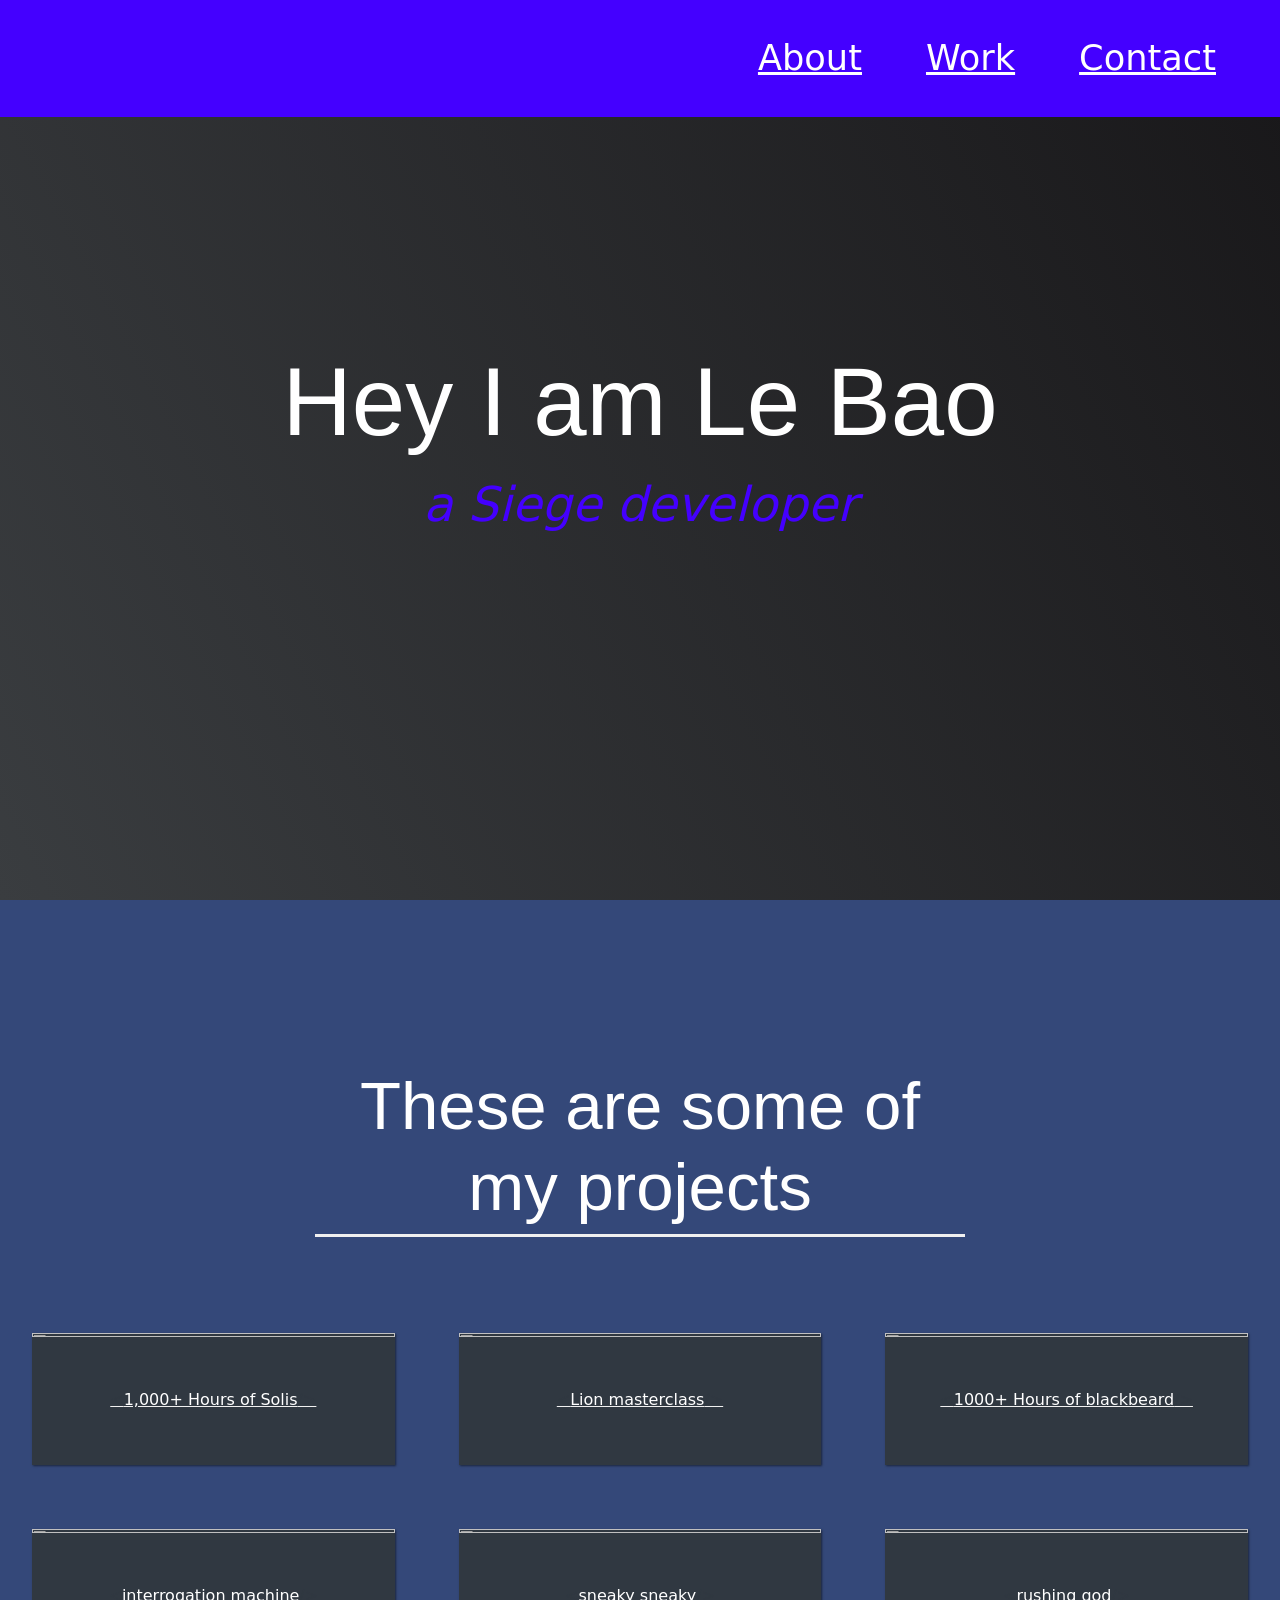
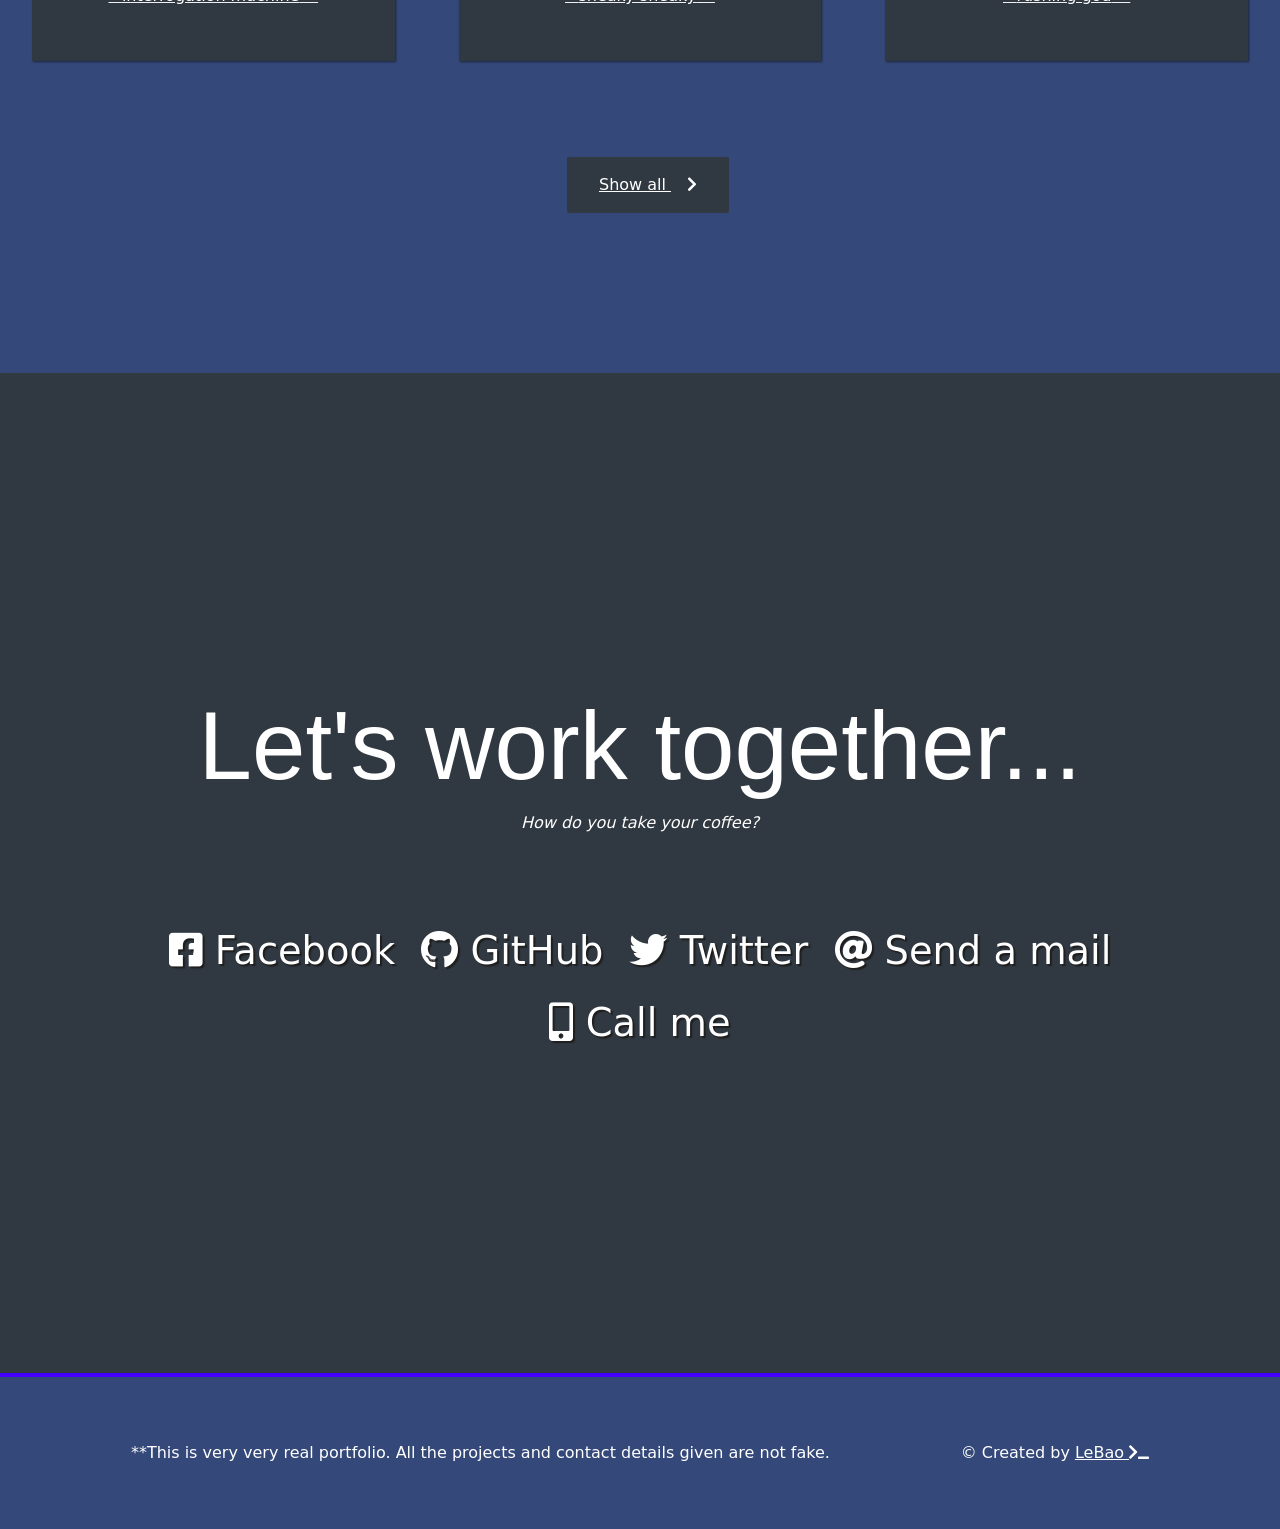
==== kiemtra/baikiemtra.html @ bc5ba09c "Add files via upload" ====
<html lang="en"><head>
<link rel="stylesheet" href="baikiemtra.css">
    <meta charset="utf-8">
    <meta name="viewport" content="width=device-width, initial-scale=1">
    <title>Le Bao Portfolio Webpage</title>
    <link href="https://cdn.jsdelivr.net/npm/bootstrap@5.3.3/dist/css/bootstrap.min.css" rel="stylesheet" integrity="sha384-QWTKZyjpPEjISv5WaRU9OFeRpok6YctnYmDr5pNlyT2bRjXh0JMhjY6hW+ALEwIH" crossorigin="anonymous">

    <!-- google font -->
    <link rel="preconnect" href="https://fonts.googleapis.com">
    <link rel="preconnect" href="https://fonts.gstatic.com" crossorigin="">
    <link href="https://fonts.googleapis.com/css2?family=Poppins:ital,wght@0,100;0,200;0,300;0,400;0,500;0,600;0,700;0,800;0,900;1,100;1,200;1,300;1,400;1,500;1,600;1,700;1,800;1,900&amp;display=swap" rel="stylesheet">

    <!-- font awesome -->
    <link rel="stylesheet" href="https://use.fontawesome.com/releases/v5.8.2/css/all.css" integrity="sha384-oS3vJWv+0UjzBfQzYUhtDYW+Pj2yciDJxpsK1OYPAYjqT085Qq/1cq5FLXAZQ7Ay" crossorigin="anonymous">


<style type="text/css" id="operaUserStyle"></style><style type="text/css"></style></head>
<body>
    <nav id="navbar" class="nav-bar">
        <ul id="nav-list">
            <li><a href="#about">About</a></li>
            <li><a href="#work">Work</a></li>
            <li><a href="#contact">Contact</a></li>
        </ul>
    </nav>

    <section id="welcome-section">
        <h1>Hey I am Le Bao</h1>
        <p>a Siege developer</p>
    </section>

    <section id="projects">
        <h2>These are some of my projects</h2>
        <div id="projects-grid">
            <a href="https://www.youtube.com/watch?v=d5bB-5mKRk0" target="_blank" class="project project-tile">
                <img class="project-image" src="https://images4.alphacoders.com/131/1313650.jpeg" alt="project">
                <p class="project-title">
                    <span class="code">&lt;</span>
                    1,000+ Hours of Solis
                    <span class="code">/&gt;</span>
                </p>
            </a>
            <a href="https://www.youtube.com/watch?v=bckSP522nEQ" target="_blank" class="project project-tile">
                <img class="project-image" src="https://images8.alphacoders.com/905/905172.jpg" alt="project">
                <p class="project-title">
                    <span class="code">&lt;</span>
                    Lion masterclass
                    <span class="code">/&gt;</span>
                </p>
            </a>
            <a href="https://www.youtube.com/watch?v=Kz9jVvH_mFo&t" target="_blank" class="project project-tile">
                <img class="project-image" src="https://www.geekgeneration.fr/wp-content/uploads/2024/11/Tom-Clancys-Rainbow-Six-Siege-Y9S4_Operator_Keyart_16x9_logo_4K.jpg" alt="project">
                <p class="project-title">
                    <span class="code">&lt;</span>
                    1000+ Hours of blackbeard
                    <span class="code">/&gt;</span>
                </p>
            </a>
            <a href="https://www.youtube.com/watch?v=8mT7-WoDAcg" target="_blank" class="project project-tile">
                <img class="project-image" src="https://cdna.artstation.com/p/assets/images/images/043/488/494/large/suisui-2021-09-24-1-55-34.jpg?1637414759" alt="project">
                <p class="project-title">
                    <span class="code">&lt;</span>
                    interrogation machine
                    <span class="code">/&gt;</span>
                </p>
            </a>
            <a href="https://www.youtube.com/watch?v=3i8j7walqj0&t" target="_blank" class="project project-tile">
                <img class="project-image" src="https://cdn.mos.cms.futurecdn.net/SEMekPjTkwyNVRJYhTm9HG.jpg" alt="project">
                <p class="project-title">
                    <span class="code">&lt;</span>
                    sneaky sneaky
                    <span class="code">/&gt;</span>
                </p>
            </a>
            <a href="https://www.youtube.com/watch?v=q-uyjjuVDoQ" target="_blank" class="project project-tile">
                <img class="project-image" src="https://mir-s3-cdn-cf.behance.net/project_modules/max_1200/ad41ed152475991.631f31c7bc03f.png" alt="project">
                <p class="project-title">
                    <span class="code">&lt;</span>
                    rushing god
                    <span class="code">/&gt;</span>
                </p>
            </a>
        </div>
        <a href="#" class="btn-show-all">
            Show all
            <i class="fas fa-chevron-right"></i>
        </a>
    </section>

    <section id="contact">
        <div class="contact-section-header">
            <h2>Let's work together...</h2>
            <p>How do you take your coffee?</p>
        </div>

        <div class="contact-links">
            <a href="https://www.facebook.com/Garrovagos/" target="_blank" class="btn contact-details"><i class="fab fa-facebook-square"></i> Facebook</a>
            <a id="profile-link" href="https://github.com/GarroVagos" target="_blank" class="btn contact-details"><i class="fab fa-github"></i> GitHub</a>
            <a href="https://x.com/GarroVagos" target="_blank" class="btn contact-details"><i class="fab fa-twitter"></i>
                Twitter</a>
            <a href="mailto:lebaoo2509@gmail.com" class="btn contact-details"><i class="fas fa-at"></i> Send a
                mail</a>
            <a href="tel:911" class="btn contact-details"><i class="fas fa-mobile-alt"></i> Call me</a>
        </div>
    </section>

    <footer>
        <p>
            **This is very very real portfolio. All the projects and contact
            details
            given are not fake.
        </p>
        <p>
            © Created by <a href="https://www.facebook.com/Garrovagos/" target="_blank">LeBao <i class="fas fa-terminal"></i></a>
        </p>
    </footer>

    <script src="https://cdn.jsdelivr.net/npm/bootstrap@5.3.3/dist/js/bootstrap.bundle.min.js" integrity="sha384-YvpcrYf0tY3lHB60NNkmXc5s9fDVZLESaAA55NDzOxhy9GkcIdslK1eN7N6jIeHz" crossorigin="anonymous"></script>

</body>
</html>
---- kiemtra/baikiemtra.css ----
:root {
    --main-white: #f0f0f0;
    --main-red: #4400ff;
    --main-blue: #344879;
    --main-gray: #303841;
  }
  
  * {
    margin: 0;
    padding: 0;
  }
  
  *,
  *::before,
  *::after {
    box-sizing: inherit;
  }
  
  html {
    /* Set font size for easy rem calculations
     * default document font size = 16px, 1rem = 16px, 100% = 16px
     * (100% / 16px) * 10 = 62.5%, 1rem = 10px, 62.5% = 10px
    */
    font-size: 100%;
    scroll-behavior: smooth;
    box-sizing: border-box;
  }
  
  /* 1200px / 16px = 75em */
  @media (max-width: 75em) {
    html {
      font-size: 60%;
    }
  }
  
  /* 980px / 16px = 61.25em */
  @media (max-width: 61.25em) {
    html {
      font-size: 58%;
    }
  }
  
  /* 460px / 16px = 28.75em */
  @media (max-width: 28.75em) {
    html {
      font-size: 55%;
    }
  }
  
  @media (max-width: 28.75em) {
    .nav {
      justify-content: center;
    }
  
    .nav-list {
      margin: 0 1rem;
    }
  }
  
  @media (max-width: 28.75em) {
    .projects-section-header {
      font-size: 4rem;
    }
  }
  
  /* "Automagic" image grid using no media queries */
  .projects-grid {
    display: grid;
    grid-template-columns: repeat(auto-fit, minmax(320px, 1fr));
    grid-gap: 4rem;
    width: 100%;
    max-width: 1280px;
    margin: 0 auto;
    margin-bottom: 6rem;
  }
  
  @media (max-width: 30.625em) {
    .projects-section {
      padding: 6rem 1rem;
    }
  
    .projects-grid {
      grid-template-columns: 1fr;
    }
  }
  
  @media (max-width: 28.75em) {
    .contact-section-header > h2 {
      font-size: 4rem;
    }
  }
  
  @media (max-width: 28.75em) {
    footer {
      flex-direction: column;
      text-align: center;
    }
  }
  
  body {
    font-family: "Poppins", sans-serif;
    font-size: 1.8rem;
    font-weight: 400;
    line-height: 1.4;
  }
  
  ul {
    list-style-type: none;
  }
  
  a {
    text-decoration: none;
  }
  
  h1,
  h2 {
    font-family: "Raleway", sans-serif;
    font-weight: 700;
    text-align: center;
  }
  
  .nav-bar {
    margin: 0;
    padding: 0;
    width: 100%;
  
    display: flex;
    justify-content: flex-end;
  
    background-color: var(--main-red);
  
    position: fixed;
    top: 0;
    left: 0;
    box-shadow: 0 2px 0 rgba(0 4);
    z-index: 999;
  }
  
  #contact {
    min-height: 1000px;
  }
  
  #nav-list {
    display: flex;
  
    justify-content: center;
    align-items: center;
    margin: 0 2rem 0 0;
    padding: 0;
  }
  
  #nav-list li > a {
    display: block;
    font-size: 2.2rem;
    padding: 2rem;
    color: white;
  }
  
  #nav-list li > a:hover {
    background-color: var(--main-blue);
  }
  
  #welcome-section {
    display: flex;
    justify-content: center;
    align-items: center;
    flex-direction: column;
    width: 100%;
    height: 100vh;
    background-color: #000;
    background-image: linear-gradient(62deg, #3a3d40 0%, #181719 100%);
  }
  
  #welcome-section h1,
  p {
    color: white;
  }
  
  #welcome-section h1 {
    font-size: 6rem;
  }
  
  #welcome-section p {
    color: var(--main-red);
    font-size: 3rem;
    font-weight: 200;
    font-style: italic;
  }
  
  #projects {
    background-color: var(--main-blue);
    width: 100%;
    padding: 10rem 2rem;
    text-align: center;
  }
  
  #projects > h2 {
    color: white;
    max-width: 650px;
    margin: 0 auto 6rem auto;
    border-bottom: 0.2rem solid var(--main-white);
    font-size: 4.2rem;
    padding: 0.4rem;
  }
  
  #projects-grid {
    display: grid;
    grid-template-columns: repeat(auto-fit, minmax(320px, 1fr));
    grid-gap: 4rem;
    width: 100%;
    max-width: 1280px;
    margin: 0 auto;
    margin-bottom: 6rem;
  }
  
  #projects-grid a {
    background-color: var(--main-gray);
    box-shadow: 1px 1px 2px rgba(0, 0, 0, 0.5);
    color: var(--main-white);
  }
  
  .project-image {
    height: calc(100% - 6.8rem);
    width: 100%;
    object-fit: cover;
  }
  
  .project-title {
    display: flex;
    align-items: center;
    justify-content: center;
    padding: 2rem 0.5rem;
  }
  
  .code {
    color: var(--main-gray);
    transition: color 0.3s ease-out;
    -webkit-transition: color 0.3s ease-out;
    -moz-transition: color 0.3s ease-out;
    -ms-transition: color 0.3s ease-out;
    -o-transition: color 0.3s ease-out;
  }
  
  .project:hover .code {
    color: #ff7f50;
  }
  
  .btn-show-all {
    display: inline-block;
    padding: 1rem 2rem;
    background-color: var(--main-gray);
    border-radius: 2px;
    -webkit-border-radius: 2px;
    -moz-border-radius: 2px;
    -ms-border-radius: 2px;
    -o-border-radius: 2px;
    width: fit-content;
    color: white;
    transition: background 0.3s ease-out;
    -webkit-transition: background 0.3s ease-out;
    -moz-transition: background 0.3s ease-out;
    -ms-transition: background 0.3s ease-out;
    -o-transition: background 0.3s ease-out;
  }
  
  .btn-show-all i {
    margin-left: 1rem;
    transform: translateX(0);
    transition: transform 0.3s ease-out;
    -webkit-transition: transform 0.3s ease-out;
    -moz-transition: transform 0.3s ease-out;
    -ms-transition: transform 0.3s ease-out;
    -o-transition: transform 0.3s ease-out;
    -webkit-transform: translateX(0);
    -moz-transform: translateX(0);
    -ms-transform: translateX(0);
    -o-transform: translateX(0);
  }
  
  .btn-show-all {
    margin-left: 1rem;
  }
  
  .btn-show-all:hover {
    background-color: var(--main-red);
  }
  
  .btn-show-all:hover i {
    transform: translateX(2px);
    -webkit-transform: translateX(2px);
    -moz-transform: translateX(2px);
    -ms-transform: translateX(2px);
    -o-transform: translateX(2px);
  }
  
  #contact {
    width: 100%;
    height: 80vh;
    background-color: var(--main-gray);
    padding: 0 2rem;
    color: white;
  
    display: flex;
    justify-content: center;
    align-items: center;
    flex-direction: column;
    text-align: center;
  }
  
  .contact-section-header > h2 {
    font-size: 6rem;
  }
  
  .contact-section-header > p {
    font-style: italic;
  }
  
  .contact-links {
    width: 100%;
    max-width: 980px;
    margin-top: 4rem;
  
    display: flex;
    justify-content: center;
    flex-wrap: wrap;
  }
  
  .contact-links .contact-details {
    font-size: 2.4rem;
    text-shadow: 2px 2px 1px #1f1f1f;
    transition: transform 0.3s ease-out;
    -webkit-transition: transform 0.3s ease-out;
    -moz-transition: transform 0.3s ease-out;
    -ms-transition: transform 0.3s ease-out;
    -o-transition: transform 0.3s ease-out;
    color: white;
  }
  
  .contact-links .contact-details:hover {
    transform: translateY(8px);
    -webkit-transform: translateY(8px);
    -moz-transform: translateY(8px);
    -ms-transform: translateY(8px);
    -o-transform: translateY(8px);
  }
  
  footer {
    background-color: var(--main-blue);
    padding: 2rem;
    border-top: 4px solid var(--main-red);
  
    display: flex;
    justify-content: space-evenly;
    align-items: center;
    font-weight: 300;
  }
  
  footer a {
    color: white;
    font-weight: 300;
  }
  
  footer > p {
    margin: 2rem;
  }
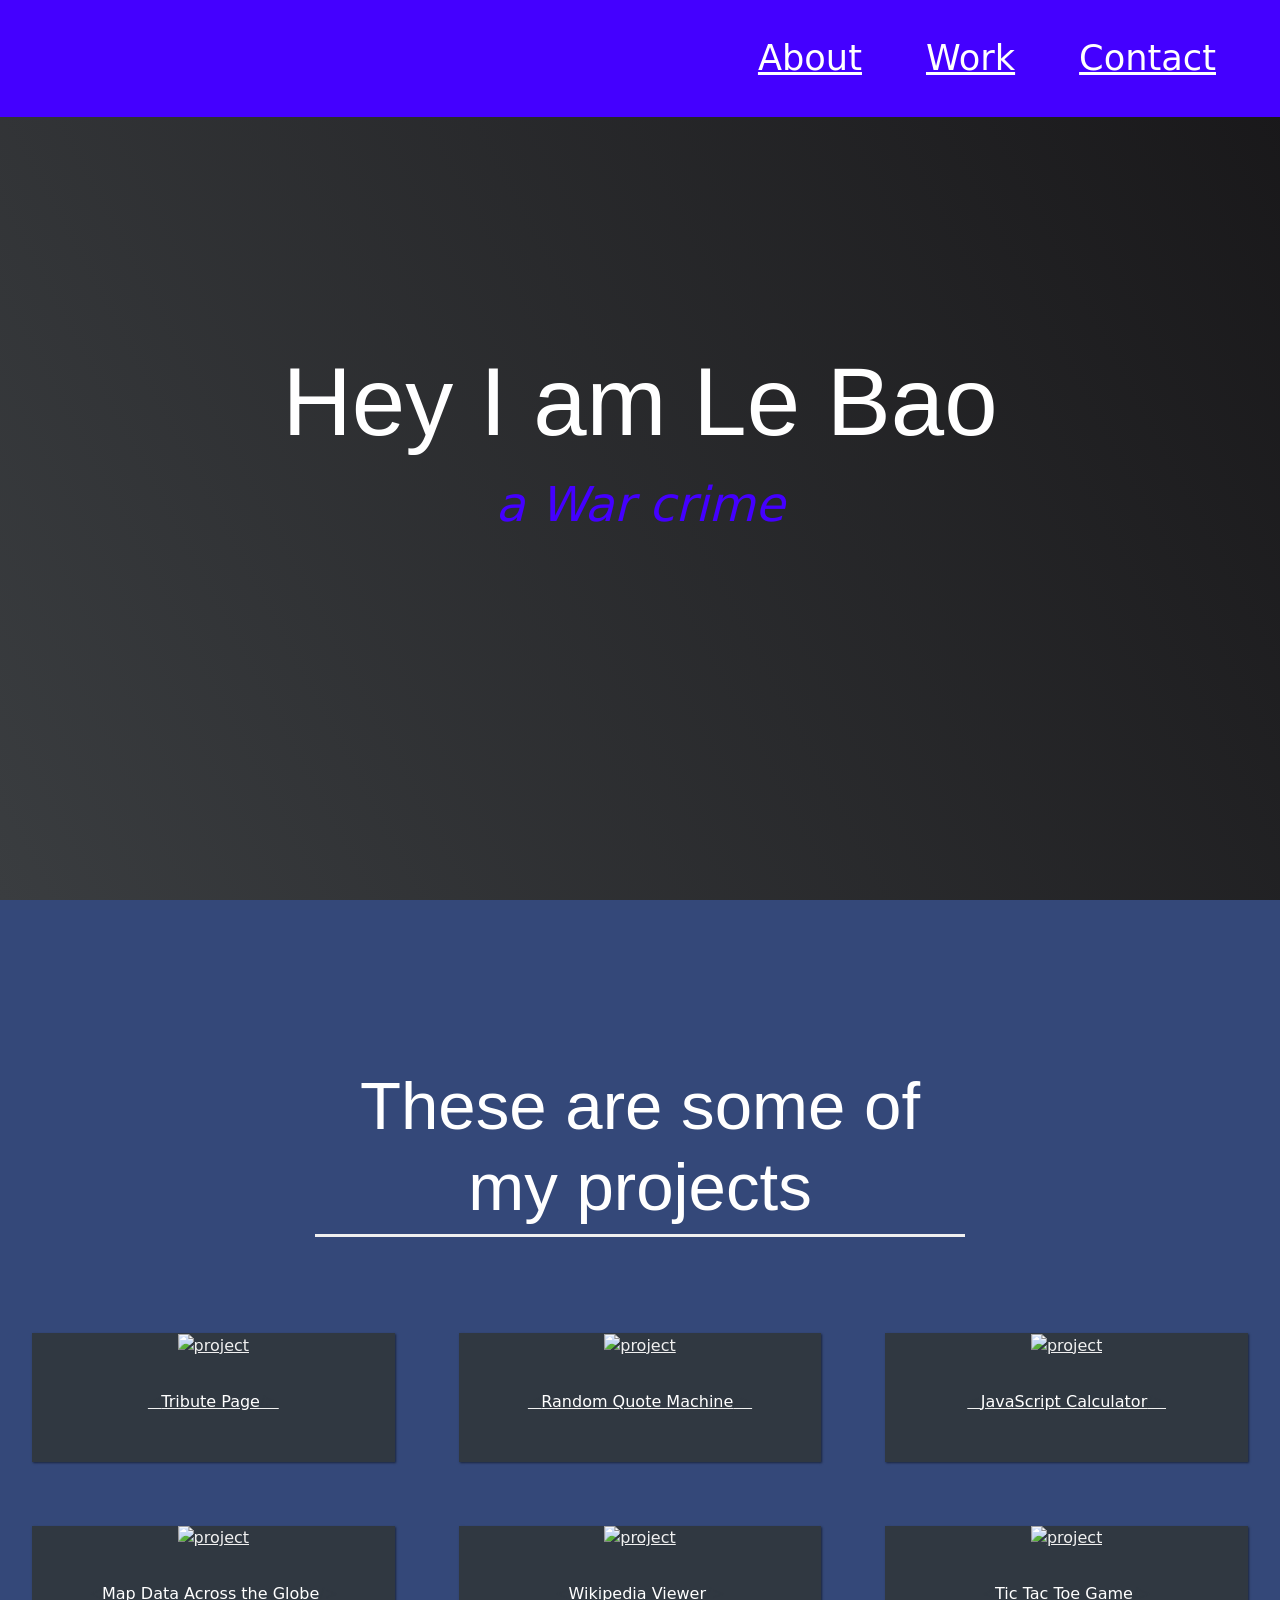
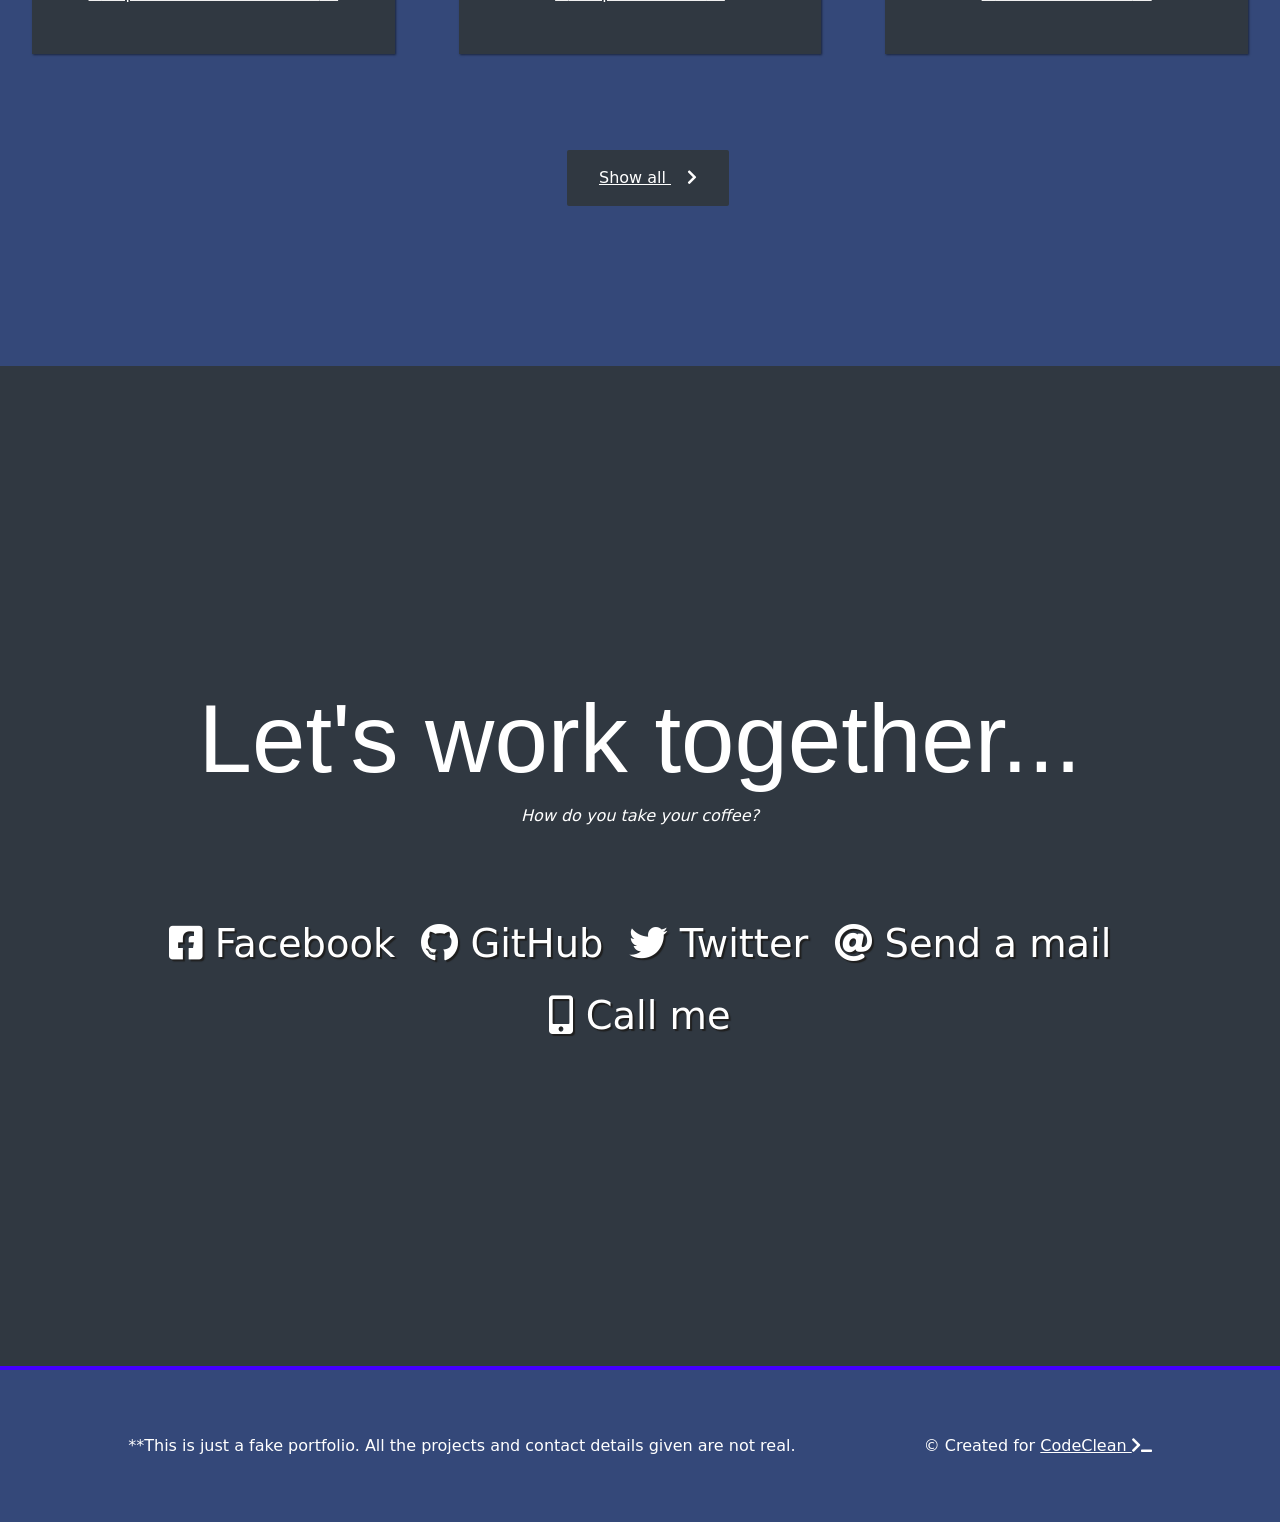
==== commit dd8c4338: "Update baikiemtra.html" ====
--- a/kiemtra/baikiemtra.html
+++ b/kiemtra/baikiemtra.html
@@ -1,121 +1,158 @@
-<html lang="en"><head>
-<link rel="stylesheet" href="baikiemtra.css">
-    <meta charset="utf-8">
-    <meta name="viewport" content="width=device-width, initial-scale=1">
-    <title>Le Bao Portfolio Webpage</title>
-    <link href="https://cdn.jsdelivr.net/npm/bootstrap@5.3.3/dist/css/bootstrap.min.css" rel="stylesheet" integrity="sha384-QWTKZyjpPEjISv5WaRU9OFeRpok6YctnYmDr5pNlyT2bRjXh0JMhjY6hW+ALEwIH" crossorigin="anonymous">
+<!doctype html>
+<html lang="en">
+    <head>
+    <link rel="stylesheet" href="baikiemtra.css">
+        <meta charset="utf-8">
+        <meta name="viewport" content="width=device-width, initial-scale=1">
+        <title>Le Bao Portfolio Webpage</title>
+        <link
+            href="https://cdn.jsdelivr.net/npm/bootstrap@5.3.3/dist/css/bootstrap.min.css"
+            rel="stylesheet"
+            integrity="sha384-QWTKZyjpPEjISv5WaRU9OFeRpok6YctnYmDr5pNlyT2bRjXh0JMhjY6hW+ALEwIH"
+            crossorigin="anonymous">
 
-    <!-- google font -->
-    <link rel="preconnect" href="https://fonts.googleapis.com">
-    <link rel="preconnect" href="https://fonts.gstatic.com" crossorigin="">
-    <link href="https://fonts.googleapis.com/css2?family=Poppins:ital,wght@0,100;0,200;0,300;0,400;0,500;0,600;0,700;0,800;0,900;1,100;1,200;1,300;1,400;1,500;1,600;1,700;1,800;1,900&amp;display=swap" rel="stylesheet">
+        <link rel="preconnect" href="https://fonts.googleapis.com">
+        <link rel="preconnect" href="https://fonts.gstatic.com" crossorigin>
+        <link
+            href="https://fonts.googleapis.com/css2?family=Poppins:ital,wght@0,100;0,200;0,300;0,400;0,500;0,600;0,700;0,800;0,900;1,100;1,200;1,300;1,400;1,500;1,600;1,700;1,800;1,900&display=swap"
+            rel="stylesheet">
 
-    <!-- font awesome -->
-    <link rel="stylesheet" href="https://use.fontawesome.com/releases/v5.8.2/css/all.css" integrity="sha384-oS3vJWv+0UjzBfQzYUhtDYW+Pj2yciDJxpsK1OYPAYjqT085Qq/1cq5FLXAZQ7Ay" crossorigin="anonymous">
+        <link rel="stylesheet"
+            href="https://use.fontawesome.com/releases/v5.8.2/css/all.css"
+            integrity="sha384-oS3vJWv+0UjzBfQzYUhtDYW+Pj2yciDJxpsK1OYPAYjqT085Qq/1cq5FLXAZQ7Ay"
+            crossorigin="anonymous">
 
 
-<style type="text/css" id="operaUserStyle"></style><style type="text/css"></style></head>
-<body>
-    <nav id="navbar" class="nav-bar">
-        <ul id="nav-list">
-            <li><a href="#about">About</a></li>
-            <li><a href="#work">Work</a></li>
-            <li><a href="#contact">Contact</a></li>
-        </ul>
-    </nav>
+    </head>
+    <body>
 
-    <section id="welcome-section">
-        <h1>Hey I am Le Bao</h1>
-        <p>a Siege developer</p>
-    </section>
+        <nav id="navbar" class="nav-bar" class="nav">
+            <ul id="nav-list">
+                <li><a href="#about">About</a></li>
+                <li><a href="#work">Work</a></li>
+                <li><a href="#contact">Contact</a></li>
+            </ul>
+        </nav>
 
-    <section id="projects">
-        <h2>These are some of my projects</h2>
-        <div id="projects-grid">
-            <a href="https://www.youtube.com/watch?v=d5bB-5mKRk0" target="_blank" class="project project-tile">
-                <img class="project-image" src="https://images4.alphacoders.com/131/1313650.jpeg" alt="project">
-                <p class="project-title">
-                    <span class="code">&lt;</span>
-                    1,000+ Hours of Solis
-                    <span class="code">/&gt;</span>
-                </p>
+        <section id="welcome-section">
+            <h1>Hey I am Le Bao</h1>
+            <p>a War crime</p>
+        </section>
+
+        <section id="projects">
+            <h2>These are some of my projects</h2>
+            <div id="projects-grid">
+                <a href="https://codepen.io/freeCodeCamp/full/zNqgVx"
+                    target="_blank" class="project project-tile">
+                    <img class="project-image"
+                        src="https://cdn.freecodecamp.org/testable-projects-fcc/images/tribute.jpg"
+                        alt="project">
+                    <p class="project-title">
+                        <span class="code">&lt;</span>
+                        Tribute Page
+                        <span class="code">/&gt;</span>
+                    </p>
+                </a>
+                <a href="https://codepen.io/freeCodeCamp/full/qRZeGZ"
+                    target="_blank" class="project project-tile">
+                    <img class="project-image"
+                        src="https://cdn.freecodecamp.org/testable-projects-fcc/images/random-quote-machine.png"
+                        alt="project">
+                    <p class="project-title">
+                        <span class="code">&lt;</span>
+                        Random Quote Machine
+                        <span class="code">/&gt;</span>
+                    </p>
+                </a>
+                <a href="https://codepen.io/freeCodeCamp/full/wgGVVX"
+                    target="_blank" class="project project-tile">
+                    <img class="project-image"
+                        src="https://cdn.freecodecamp.org/testable-projects-fcc/images/calc.png"
+                        alt="project">
+                    <p class="project-title">
+                        <span class="code">&lt;</span>
+                        JavaScript Calculator
+                        <span class="code">/&gt;</span>
+                    </p>
+                </a>
+                <a href="https://codepen.io/freeCodeCamp/full/mVEJag"
+                    target="_blank" class="project project-tile">
+                    <img class="project-image"
+                        src="https://cdn.freecodecamp.org/testable-projects-fcc/images/map.jpg"
+                        alt="project">
+                    <p class="project-title">
+                        <span class="code">&lt;</span>
+                        Map Data Across the Globe
+                        <span class="code">/&gt;</span>
+                    </p>
+                </a>
+                <a href="https://codepen.io/freeCodeCamp/full/wGqEga"
+                    target="_blank" class="project project-tile">
+                    <img class="project-image"
+                        src="https://cdn.freecodecamp.org/testable-projects-fcc/images/wiki.png"
+                        alt="project">
+                    <p class="project-title">
+                        <span class="code">&lt;</span>
+                        Wikipedia Viewer
+                        <span class="code">/&gt;</span>
+                    </p>
+                </a>
+                <a href="https://codepen.io/freeCodeCamp/full/KzXQgy"
+                    target="_blank" class="project project-tile">
+                    <img class="project-image"
+                        src="https://cdn.freecodecamp.org/testable-projects-fcc/images/tic-tac-toe.png"
+                        alt="project">
+                    <p class="project-title">
+                        <span class="code">&lt;</span>
+                        Tic Tac Toe Game
+                        <span class="code">/&gt;</span>
+                    </p>
+                </a>
+            </div>
+            <a href="#" class="btn-show-all">
+                Show all
+                <i class="fas fa-chevron-right"></i>
             </a>
-            <a href="https://www.youtube.com/watch?v=bckSP522nEQ" target="_blank" class="project project-tile">
-                <img class="project-image" src="https://images8.alphacoders.com/905/905172.jpg" alt="project">
-                <p class="project-title">
-                    <span class="code">&lt;</span>
-                    Lion masterclass
-                    <span class="code">/&gt;</span>
-                </p>
-            </a>
-            <a href="https://www.youtube.com/watch?v=Kz9jVvH_mFo&t" target="_blank" class="project project-tile">
-                <img class="project-image" src="https://www.geekgeneration.fr/wp-content/uploads/2024/11/Tom-Clancys-Rainbow-Six-Siege-Y9S4_Operator_Keyart_16x9_logo_4K.jpg" alt="project">
-                <p class="project-title">
-                    <span class="code">&lt;</span>
-                    1000+ Hours of blackbeard
-                    <span class="code">/&gt;</span>
-                </p>
-            </a>
-            <a href="https://www.youtube.com/watch?v=8mT7-WoDAcg" target="_blank" class="project project-tile">
-                <img class="project-image" src="https://cdna.artstation.com/p/assets/images/images/043/488/494/large/suisui-2021-09-24-1-55-34.jpg?1637414759" alt="project">
-                <p class="project-title">
-                    <span class="code">&lt;</span>
-                    interrogation machine
-                    <span class="code">/&gt;</span>
-                </p>
-            </a>
-            <a href="https://www.youtube.com/watch?v=3i8j7walqj0&t" target="_blank" class="project project-tile">
-                <img class="project-image" src="https://cdn.mos.cms.futurecdn.net/SEMekPjTkwyNVRJYhTm9HG.jpg" alt="project">
-                <p class="project-title">
-                    <span class="code">&lt;</span>
-                    sneaky sneaky
-                    <span class="code">/&gt;</span>
-                </p>
-            </a>
-            <a href="https://www.youtube.com/watch?v=q-uyjjuVDoQ" target="_blank" class="project project-tile">
-                <img class="project-image" src="https://mir-s3-cdn-cf.behance.net/project_modules/max_1200/ad41ed152475991.631f31c7bc03f.png" alt="project">
-                <p class="project-title">
-                    <span class="code">&lt;</span>
-                    rushing god
-                    <span class="code">/&gt;</span>
-                </p>
-            </a>
-        </div>
-        <a href="#" class="btn-show-all">
-            Show all
-            <i class="fas fa-chevron-right"></i>
-        </a>
-    </section>
+        </section>
 
-    <section id="contact">
-        <div class="contact-section-header">
-            <h2>Let's work together...</h2>
-            <p>How do you take your coffee?</p>
-        </div>
+        <section id="contact">
+            <div class="contact-section-header">
+                <h2>Let's work together...</h2>
+                <p>How do you take your coffee?</p>
+            </div>
 
-        <div class="contact-links">
-            <a href="https://www.facebook.com/Garrovagos/" target="_blank" class="btn contact-details"><i class="fab fa-facebook-square"></i> Facebook</a>
-            <a id="profile-link" href="https://github.com/GarroVagos" target="_blank" class="btn contact-details"><i class="fab fa-github"></i> GitHub</a>
-            <a href="https://x.com/GarroVagos" target="_blank" class="btn contact-details"><i class="fab fa-twitter"></i>
-                Twitter</a>
-            <a href="mailto:lebaoo2509@gmail.com" class="btn contact-details"><i class="fas fa-at"></i> Send a
-                mail</a>
-            <a href="tel:911" class="btn contact-details"><i class="fas fa-mobile-alt"></i> Call me</a>
-        </div>
-    </section>
+            <div class="contact-links">
+                <a href="https://facebook.com/freecodecamp" target="_blank"
+                    class="btn contact-details"><i
+                        class="fab fa-facebook-square"></i> Facebook</a>
+                <a id="profile-link" href="https://github.com/freecodecamp"
+                    target="_blank" class="btn contact-details"><i
+                        class="fab fa-github"></i> GitHub</a>
+                <a href="https://twitter.com/freecodecamp" target="_blank"
+                    class="btn contact-details"><i class="fab fa-twitter"></i>
+                    Twitter</a>
+                <a href="mailto:example@example.com"
+                    class="btn contact-details"><i class="fas fa-at"></i> Send a
+                    mail</a>
+                <a href="tel:555-555-5555" class="btn contact-details"><i
+                        class="fas fa-mobile-alt"></i> Call me</a>
+            </div>
+        </section>
 
-    <footer>
-        <p>
-            **This is very very real portfolio. All the projects and contact
-            details
-            given are not fake.
-        </p>
-        <p>
-            © Created by <a href="https://www.facebook.com/Garrovagos/" target="_blank">LeBao <i class="fas fa-terminal"></i></a>
-        </p>
-    </footer>
+        <footer>
+            <p>
+                **This is just a fake portfolio. All the projects and contact
+                details
+                given are not real.
+            </p>
+            <p>
+                © Created for <a href="https://codeclean.org/" target="_blank">CodeClean <i class="fas fa-terminal"></i></a>
+            </p>
+        </footer>
 
-    <script src="https://cdn.jsdelivr.net/npm/bootstrap@5.3.3/dist/js/bootstrap.bundle.min.js" integrity="sha384-YvpcrYf0tY3lHB60NNkmXc5s9fDVZLESaAA55NDzOxhy9GkcIdslK1eN7N6jIeHz" crossorigin="anonymous"></script>
-
-</body>
+        <script
+            src="https://cdn.jsdelivr.net/npm/bootstrap@5.3.3/dist/js/bootstrap.bundle.min.js"
+            integrity="sha384-YvpcrYf0tY3lHB60NNkmXc5s9fDVZLESaAA55NDzOxhy9GkcIdslK1eN7N6jIeHz"
+            crossorigin="anonymous"></script>
+    </body>
 </html>
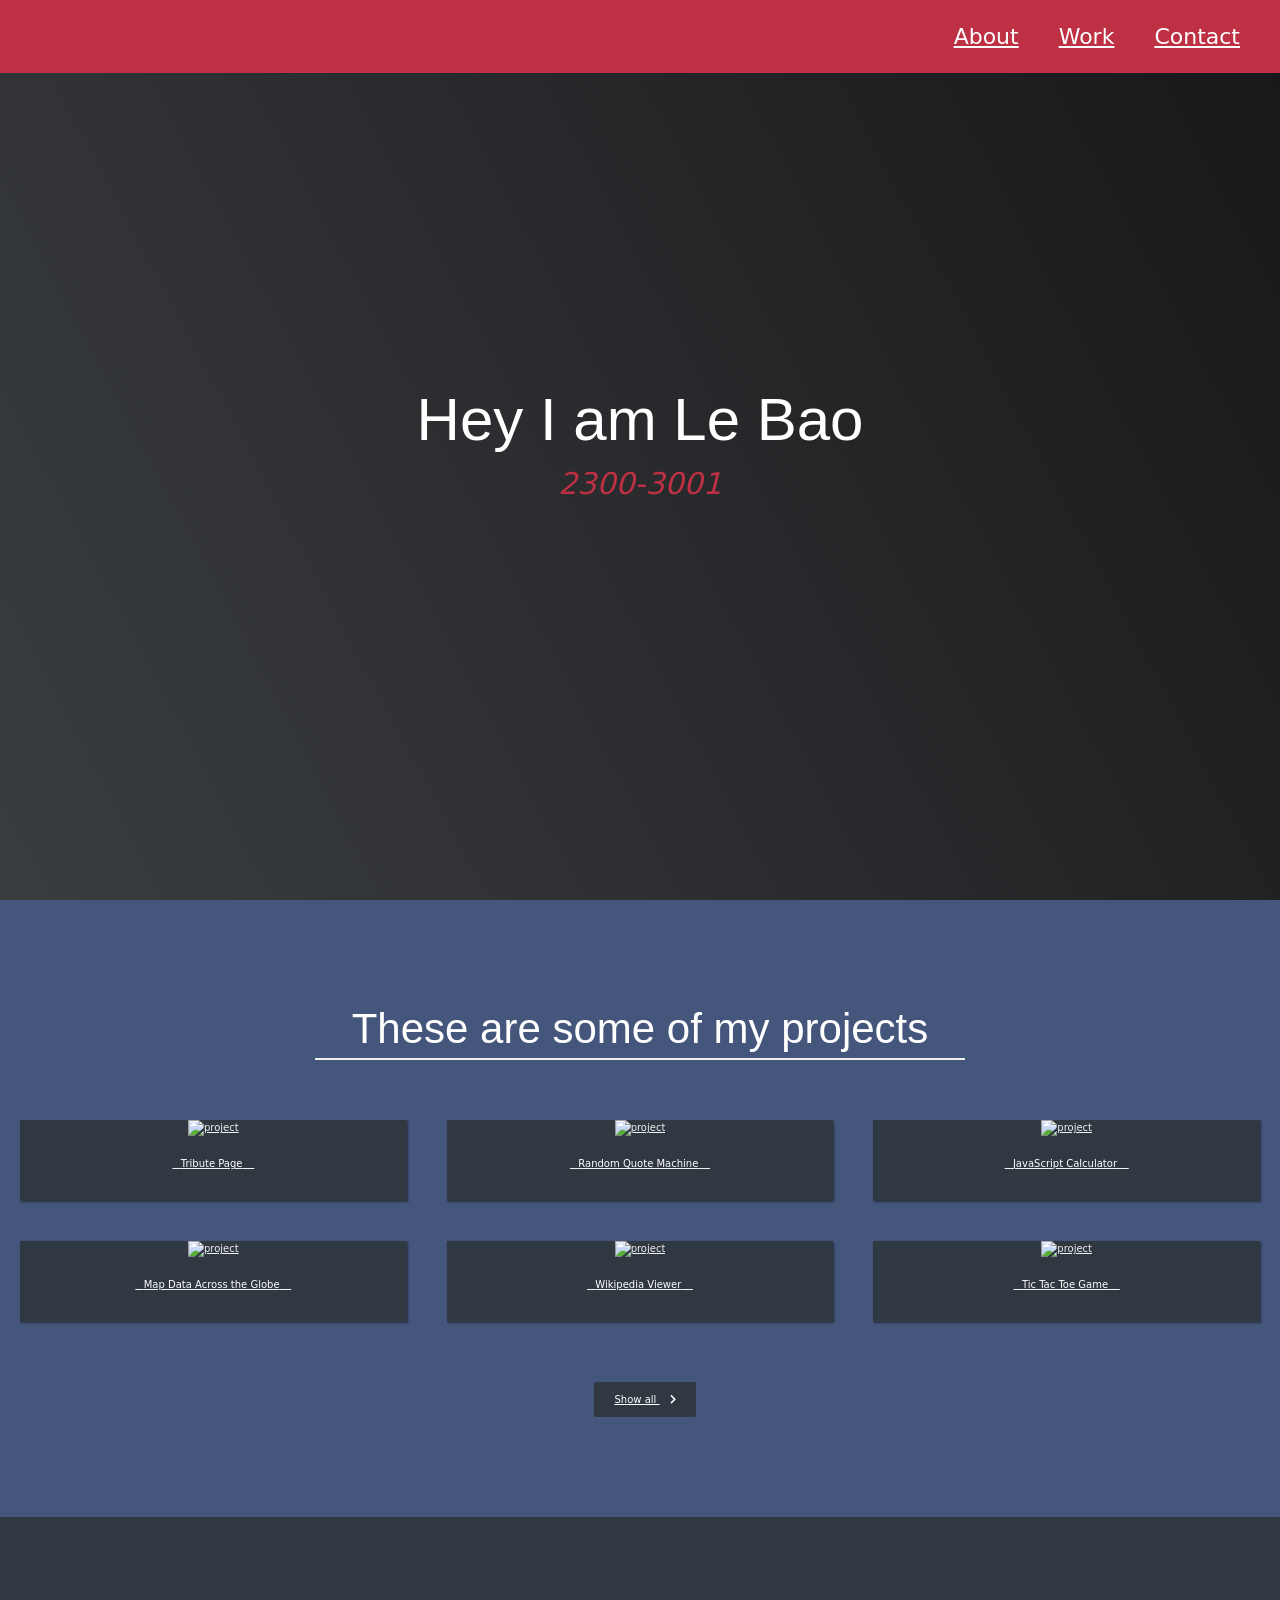
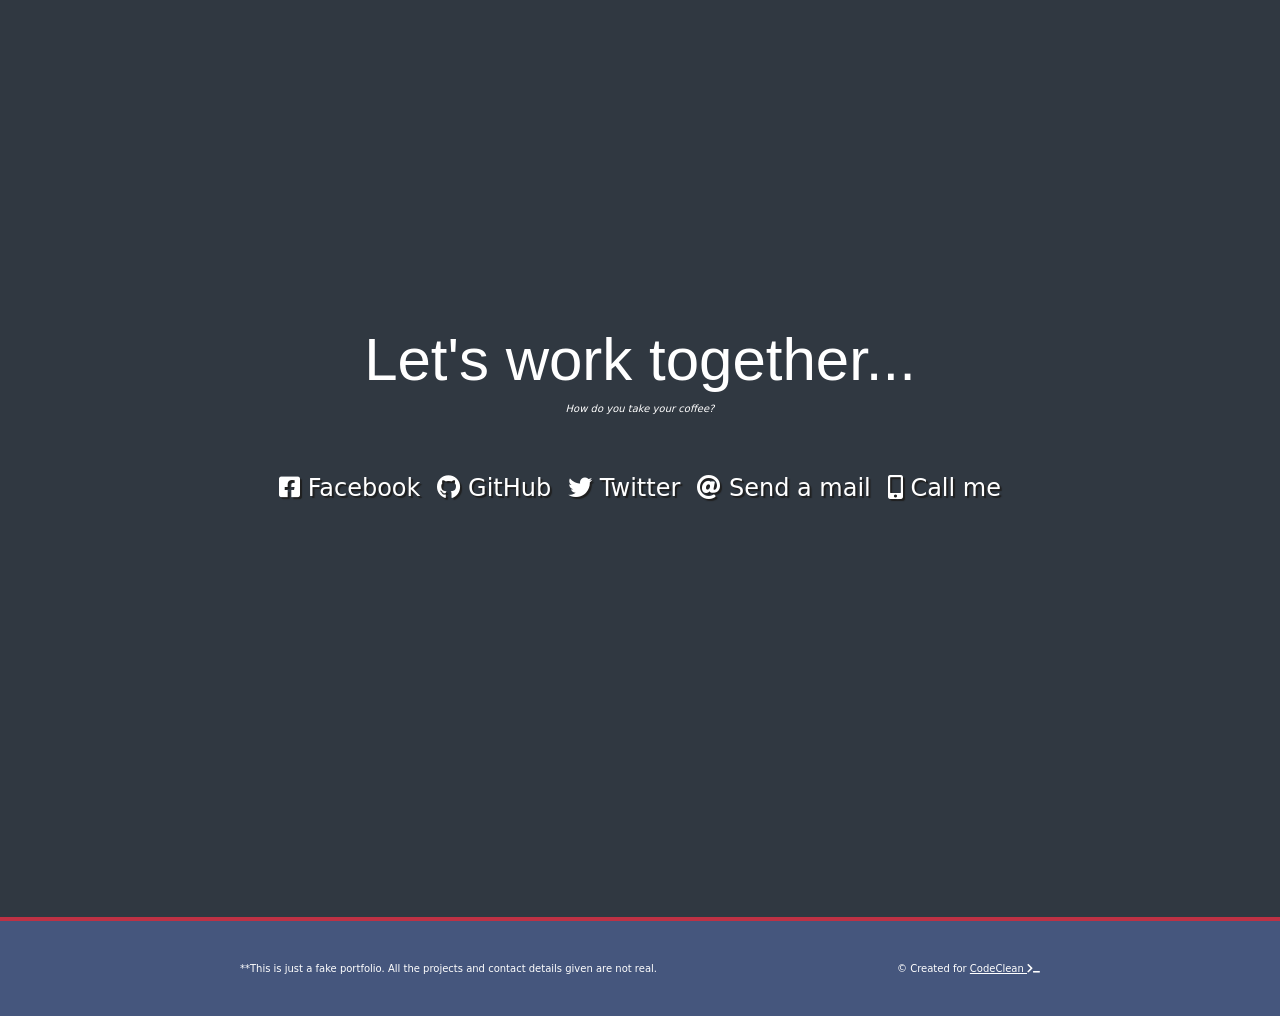
==== commit 0ae43c9b: "Update baikiemtra.html" ====
--- a/kiemtra/baikiemtra.html
+++ b/kiemtra/baikiemtra.html
@@ -36,7 +36,7 @@
 
         <section id="welcome-section">
             <h1>Hey I am Le Bao</h1>
-            <p>a War crime</p>
+            <p>2300-3001</p>
         </section>
 
         <section id="projects">
--- a/kiemtra/baikiemtra.css
+++ b/kiemtra/baikiemtra.css
@@ -1,365 +1,365 @@
 :root {
-    --main-white: #f0f0f0;
-    --main-red: #4400ff;
-    --main-blue: #344879;
-    --main-gray: #303841;
-  }
-  
-  * {
-    margin: 0;
-    padding: 0;
-  }
-  
-  *,
-  *::before,
-  *::after {
-    box-sizing: inherit;
-  }
-  
+  --main-white: #f0f0f0;
+  --main-red: #be3144;
+  --main-blue: #45567d;
+  --main-gray: #303841;
+}
+
+* {
+  margin: 0;
+  padding: 0;
+}
+
+*,
+*::before,
+*::after {
+  box-sizing: inherit;
+}
+
+html {
+  /* Set font size for easy rem calculations
+   * default document font size = 16px, 1rem = 16px, 100% = 16px
+   * (100% / 16px) * 10 = 62.5%, 1rem = 10px, 62.5% = 10px
+  */
+  font-size: 62.5%;
+  scroll-behavior: smooth;
+  box-sizing: border-box;
+}
+
+/* 1200px / 16px = 75em */
+@media (max-width: 75em) {
   html {
-    /* Set font size for easy rem calculations
-     * default document font size = 16px, 1rem = 16px, 100% = 16px
-     * (100% / 16px) * 10 = 62.5%, 1rem = 10px, 62.5% = 10px
-    */
-    font-size: 100%;
-    scroll-behavior: smooth;
-    box-sizing: border-box;
-  }
-  
-  /* 1200px / 16px = 75em */
-  @media (max-width: 75em) {
-    html {
-      font-size: 60%;
-    }
-  }
-  
-  /* 980px / 16px = 61.25em */
-  @media (max-width: 61.25em) {
-    html {
-      font-size: 58%;
-    }
-  }
-  
-  /* 460px / 16px = 28.75em */
-  @media (max-width: 28.75em) {
-    html {
-      font-size: 55%;
-    }
-  }
-  
-  @media (max-width: 28.75em) {
-    .nav {
-      justify-content: center;
-    }
-  
-    .nav-list {
-      margin: 0 1rem;
-    }
-  }
-  
-  @media (max-width: 28.75em) {
-    .projects-section-header {
-      font-size: 4rem;
-    }
-  }
-  
-  /* "Automagic" image grid using no media queries */
+    font-size: 60%;
+  }
+}
+
+/* 980px / 16px = 61.25em */
+@media (max-width: 61.25em) {
+  html {
+    font-size: 58%;
+  }
+}
+
+/* 460px / 16px = 28.75em */
+@media (max-width: 28.75em) {
+  html {
+    font-size: 55%;
+  }
+}
+
+@media (max-width: 28.75em) {
+  .nav {
+    justify-content: center;
+  }
+
+  .nav-list {
+    margin: 0 1rem;
+  }
+}
+
+@media (max-width: 28.75em) {
+  .projects-section-header {
+    font-size: 4rem;
+  }
+}
+
+/* "Automagic" image grid using no media queries */
+.projects-grid {
+  display: grid;
+  grid-template-columns: repeat(auto-fit, minmax(320px, 1fr));
+  grid-gap: 4rem;
+  width: 100%;
+  max-width: 1280px;
+  margin: 0 auto;
+  margin-bottom: 6rem;
+}
+
+@media (max-width: 30.625em) {
+  .projects-section {
+    padding: 6rem 1rem;
+  }
+
   .projects-grid {
-    display: grid;
-    grid-template-columns: repeat(auto-fit, minmax(320px, 1fr));
-    grid-gap: 4rem;
-    width: 100%;
-    max-width: 1280px;
-    margin: 0 auto;
-    margin-bottom: 6rem;
-  }
-  
-  @media (max-width: 30.625em) {
-    .projects-section {
-      padding: 6rem 1rem;
-    }
-  
-    .projects-grid {
-      grid-template-columns: 1fr;
-    }
-  }
-  
-  @media (max-width: 28.75em) {
-    .contact-section-header > h2 {
-      font-size: 4rem;
-    }
-  }
-  
-  @media (max-width: 28.75em) {
-    footer {
-      flex-direction: column;
-      text-align: center;
-    }
-  }
-  
-  body {
-    font-family: "Poppins", sans-serif;
-    font-size: 1.8rem;
-    font-weight: 400;
-    line-height: 1.4;
-  }
-  
-  ul {
-    list-style-type: none;
-  }
-  
-  a {
-    text-decoration: none;
-  }
-  
-  h1,
-  h2 {
-    font-family: "Raleway", sans-serif;
-    font-weight: 700;
-    text-align: center;
-  }
-  
-  .nav-bar {
-    margin: 0;
-    padding: 0;
-    width: 100%;
-  
-    display: flex;
-    justify-content: flex-end;
-  
-    background-color: var(--main-red);
-  
-    position: fixed;
-    top: 0;
-    left: 0;
-    box-shadow: 0 2px 0 rgba(0 4);
-    z-index: 999;
-  }
-  
-  #contact {
-    min-height: 1000px;
-  }
-  
-  #nav-list {
-    display: flex;
-  
-    justify-content: center;
-    align-items: center;
-    margin: 0 2rem 0 0;
-    padding: 0;
-  }
-  
-  #nav-list li > a {
-    display: block;
-    font-size: 2.2rem;
-    padding: 2rem;
-    color: white;
-  }
-  
-  #nav-list li > a:hover {
-    background-color: var(--main-blue);
-  }
-  
-  #welcome-section {
-    display: flex;
-    justify-content: center;
-    align-items: center;
-    flex-direction: column;
-    width: 100%;
-    height: 100vh;
-    background-color: #000;
-    background-image: linear-gradient(62deg, #3a3d40 0%, #181719 100%);
-  }
-  
-  #welcome-section h1,
-  p {
-    color: white;
-  }
-  
-  #welcome-section h1 {
-    font-size: 6rem;
-  }
-  
-  #welcome-section p {
-    color: var(--main-red);
-    font-size: 3rem;
-    font-weight: 200;
-    font-style: italic;
-  }
-  
-  #projects {
-    background-color: var(--main-blue);
-    width: 100%;
-    padding: 10rem 2rem;
-    text-align: center;
-  }
-  
-  #projects > h2 {
-    color: white;
-    max-width: 650px;
-    margin: 0 auto 6rem auto;
-    border-bottom: 0.2rem solid var(--main-white);
-    font-size: 4.2rem;
-    padding: 0.4rem;
-  }
-  
-  #projects-grid {
-    display: grid;
-    grid-template-columns: repeat(auto-fit, minmax(320px, 1fr));
-    grid-gap: 4rem;
-    width: 100%;
-    max-width: 1280px;
-    margin: 0 auto;
-    margin-bottom: 6rem;
-  }
-  
-  #projects-grid a {
-    background-color: var(--main-gray);
-    box-shadow: 1px 1px 2px rgba(0, 0, 0, 0.5);
-    color: var(--main-white);
-  }
-  
-  .project-image {
-    height: calc(100% - 6.8rem);
-    width: 100%;
-    object-fit: cover;
-  }
-  
-  .project-title {
-    display: flex;
-    align-items: center;
-    justify-content: center;
-    padding: 2rem 0.5rem;
-  }
-  
-  .code {
-    color: var(--main-gray);
-    transition: color 0.3s ease-out;
-    -webkit-transition: color 0.3s ease-out;
-    -moz-transition: color 0.3s ease-out;
-    -ms-transition: color 0.3s ease-out;
-    -o-transition: color 0.3s ease-out;
-  }
-  
-  .project:hover .code {
-    color: #ff7f50;
-  }
-  
-  .btn-show-all {
-    display: inline-block;
-    padding: 1rem 2rem;
-    background-color: var(--main-gray);
-    border-radius: 2px;
-    -webkit-border-radius: 2px;
-    -moz-border-radius: 2px;
-    -ms-border-radius: 2px;
-    -o-border-radius: 2px;
-    width: fit-content;
-    color: white;
-    transition: background 0.3s ease-out;
-    -webkit-transition: background 0.3s ease-out;
-    -moz-transition: background 0.3s ease-out;
-    -ms-transition: background 0.3s ease-out;
-    -o-transition: background 0.3s ease-out;
-  }
-  
-  .btn-show-all i {
-    margin-left: 1rem;
-    transform: translateX(0);
-    transition: transform 0.3s ease-out;
-    -webkit-transition: transform 0.3s ease-out;
-    -moz-transition: transform 0.3s ease-out;
-    -ms-transition: transform 0.3s ease-out;
-    -o-transition: transform 0.3s ease-out;
-    -webkit-transform: translateX(0);
-    -moz-transform: translateX(0);
-    -ms-transform: translateX(0);
-    -o-transform: translateX(0);
-  }
-  
-  .btn-show-all {
-    margin-left: 1rem;
-  }
-  
-  .btn-show-all:hover {
-    background-color: var(--main-red);
-  }
-  
-  .btn-show-all:hover i {
-    transform: translateX(2px);
-    -webkit-transform: translateX(2px);
-    -moz-transform: translateX(2px);
-    -ms-transform: translateX(2px);
-    -o-transform: translateX(2px);
-  }
-  
-  #contact {
-    width: 100%;
-    height: 80vh;
-    background-color: var(--main-gray);
-    padding: 0 2rem;
-    color: white;
-  
-    display: flex;
-    justify-content: center;
-    align-items: center;
+    grid-template-columns: 1fr;
+  }
+}
+
+@media (max-width: 28.75em) {
+  .contact-section-header > h2 {
+    font-size: 4rem;
+  }
+}
+
+@media (max-width: 28.75em) {
+  footer {
     flex-direction: column;
     text-align: center;
   }
-  
-  .contact-section-header > h2 {
-    font-size: 6rem;
-  }
-  
-  .contact-section-header > p {
-    font-style: italic;
-  }
-  
-  .contact-links {
-    width: 100%;
-    max-width: 980px;
-    margin-top: 4rem;
-  
-    display: flex;
-    justify-content: center;
-    flex-wrap: wrap;
-  }
-  
-  .contact-links .contact-details {
-    font-size: 2.4rem;
-    text-shadow: 2px 2px 1px #1f1f1f;
-    transition: transform 0.3s ease-out;
-    -webkit-transition: transform 0.3s ease-out;
-    -moz-transition: transform 0.3s ease-out;
-    -ms-transition: transform 0.3s ease-out;
-    -o-transition: transform 0.3s ease-out;
-    color: white;
-  }
-  
-  .contact-links .contact-details:hover {
-    transform: translateY(8px);
-    -webkit-transform: translateY(8px);
-    -moz-transform: translateY(8px);
-    -ms-transform: translateY(8px);
-    -o-transform: translateY(8px);
-  }
-  
-  footer {
-    background-color: var(--main-blue);
-    padding: 2rem;
-    border-top: 4px solid var(--main-red);
-  
-    display: flex;
-    justify-content: space-evenly;
-    align-items: center;
-    font-weight: 300;
-  }
-  
-  footer a {
-    color: white;
-    font-weight: 300;
-  }
-  
-  footer > p {
-    margin: 2rem;
-  }+}
+
+body {
+  font-family: "Poppins", sans-serif;
+  font-size: 1.8rem;
+  font-weight: 400;
+  line-height: 1.4;
+}
+
+ul {
+  list-style-type: none;
+}
+
+a {
+  text-decoration: none;
+}
+
+h1,
+h2 {
+  font-family: "Raleway", sans-serif;
+  font-weight: 700;
+  text-align: center;
+}
+
+.nav-bar {
+  margin: 0;
+  padding: 0;
+  width: 100%;
+
+  display: flex;
+  justify-content: flex-end;
+
+  background-color: var(--main-red);
+
+  position: fixed;
+  top: 0;
+  left: 0;
+  box-shadow: 0 2px 0 rgba(0 4);
+  z-index: 999;
+}
+
+#contact {
+  min-height: 1000px;
+}
+
+#nav-list {
+  display: flex;
+
+  justify-content: center;
+  align-items: center;
+  margin: 0 2rem 0 0;
+  padding: 0;
+}
+
+#nav-list li > a {
+  display: block;
+  font-size: 2.2rem;
+  padding: 2rem;
+  color: white;
+}
+
+#nav-list li > a:hover {
+  background-color: var(--main-blue);
+}
+
+#welcome-section {
+  display: flex;
+  justify-content: center;
+  align-items: center;
+  flex-direction: column;
+  width: 100%;
+  height: 100vh;
+  background-color: #000;
+  background-image: linear-gradient(62deg, #3a3d40 0%, #181719 100%);
+}
+
+#welcome-section h1,
+p {
+  color: white;
+}
+
+#welcome-section h1 {
+  font-size: 6rem;
+}
+
+#welcome-section p {
+  color: var(--main-red);
+  font-size: 3rem;
+  font-weight: 200;
+  font-style: italic;
+}
+
+#projects {
+  background-color: var(--main-blue);
+  width: 100%;
+  padding: 10rem 2rem;
+  text-align: center;
+}
+
+#projects > h2 {
+  color: white;
+  max-width: 650px;
+  margin: 0 auto 6rem auto;
+  border-bottom: 0.2rem solid var(--main-white);
+  font-size: 4.2rem;
+  padding: 0.4rem;
+}
+
+#projects-grid {
+  display: grid;
+  grid-template-columns: repeat(auto-fit, minmax(320px, 1fr));
+  grid-gap: 4rem;
+  width: 100%;
+  max-width: 1280px;
+  margin: 0 auto;
+  margin-bottom: 6rem;
+}
+
+#projects-grid a {
+  background-color: var(--main-gray);
+  box-shadow: 1px 1px 2px rgba(0, 0, 0, 0.5);
+  color: var(--main-white);
+}
+
+.project-image {
+  height: calc(100% - 6.8rem);
+  width: 100%;
+  object-fit: cover;
+}
+
+.project-title {
+  display: flex;
+  align-items: center;
+  justify-content: center;
+  padding: 2rem 0.5rem;
+}
+
+.code {
+  color: var(--main-gray);
+  transition: color 0.3s ease-out;
+  -webkit-transition: color 0.3s ease-out;
+  -moz-transition: color 0.3s ease-out;
+  -ms-transition: color 0.3s ease-out;
+  -o-transition: color 0.3s ease-out;
+}
+
+.project:hover .code {
+  color: #ff7f50;
+}
+
+.btn-show-all {
+  display: inline-block;
+  padding: 1rem 2rem;
+  background-color: var(--main-gray);
+  border-radius: 2px;
+  -webkit-border-radius: 2px;
+  -moz-border-radius: 2px;
+  -ms-border-radius: 2px;
+  -o-border-radius: 2px;
+  width: fit-content;
+  color: white;
+  transition: background 0.3s ease-out;
+  -webkit-transition: background 0.3s ease-out;
+  -moz-transition: background 0.3s ease-out;
+  -ms-transition: background 0.3s ease-out;
+  -o-transition: background 0.3s ease-out;
+}
+
+.btn-show-all i {
+  margin-left: 1rem;
+  transform: translateX(0);
+  transition: transform 0.3s ease-out;
+  -webkit-transition: transform 0.3s ease-out;
+  -moz-transition: transform 0.3s ease-out;
+  -ms-transition: transform 0.3s ease-out;
+  -o-transition: transform 0.3s ease-out;
+  -webkit-transform: translateX(0);
+  -moz-transform: translateX(0);
+  -ms-transform: translateX(0);
+  -o-transform: translateX(0);
+}
+
+.btn-show-all {
+  margin-left: 1rem;
+}
+
+.btn-show-all:hover {
+  background-color: var(--main-red);
+}
+
+.btn-show-all:hover i {
+  transform: translateX(2px);
+  -webkit-transform: translateX(2px);
+  -moz-transform: translateX(2px);
+  -ms-transform: translateX(2px);
+  -o-transform: translateX(2px);
+}
+
+#contact {
+  width: 100%;
+  height: 80vh;
+  background-color: var(--main-gray);
+  padding: 0 2rem;
+  color: white;
+
+  display: flex;
+  justify-content: center;
+  align-items: center;
+  flex-direction: column;
+  text-align: center;
+}
+
+.contact-section-header > h2 {
+  font-size: 6rem;
+}
+
+.contact-section-header > p {
+  font-style: italic;
+}
+
+.contact-links {
+  width: 100%;
+  max-width: 980px;
+  margin-top: 4rem;
+
+  display: flex;
+  justify-content: center;
+  flex-wrap: wrap;
+}
+
+.contact-links .contact-details {
+  font-size: 2.4rem;
+  text-shadow: 2px 2px 1px #1f1f1f;
+  transition: transform 0.3s ease-out;
+  -webkit-transition: transform 0.3s ease-out;
+  -moz-transition: transform 0.3s ease-out;
+  -ms-transition: transform 0.3s ease-out;
+  -o-transition: transform 0.3s ease-out;
+  color: white;
+}
+
+.contact-links .contact-details:hover {
+  transform: translateY(8px);
+  -webkit-transform: translateY(8px);
+  -moz-transform: translateY(8px);
+  -ms-transform: translateY(8px);
+  -o-transform: translateY(8px);
+}
+
+footer {
+  background-color: var(--main-blue);
+  padding: 2rem;
+  border-top: 4px solid var(--main-red);
+
+  display: flex;
+  justify-content: space-evenly;
+  align-items: center;
+  font-weight: 300;
+}
+
+footer a {
+  color: white;
+  font-weight: 300;
+}
+
+footer > p {
+  margin: 2rem;
+}
